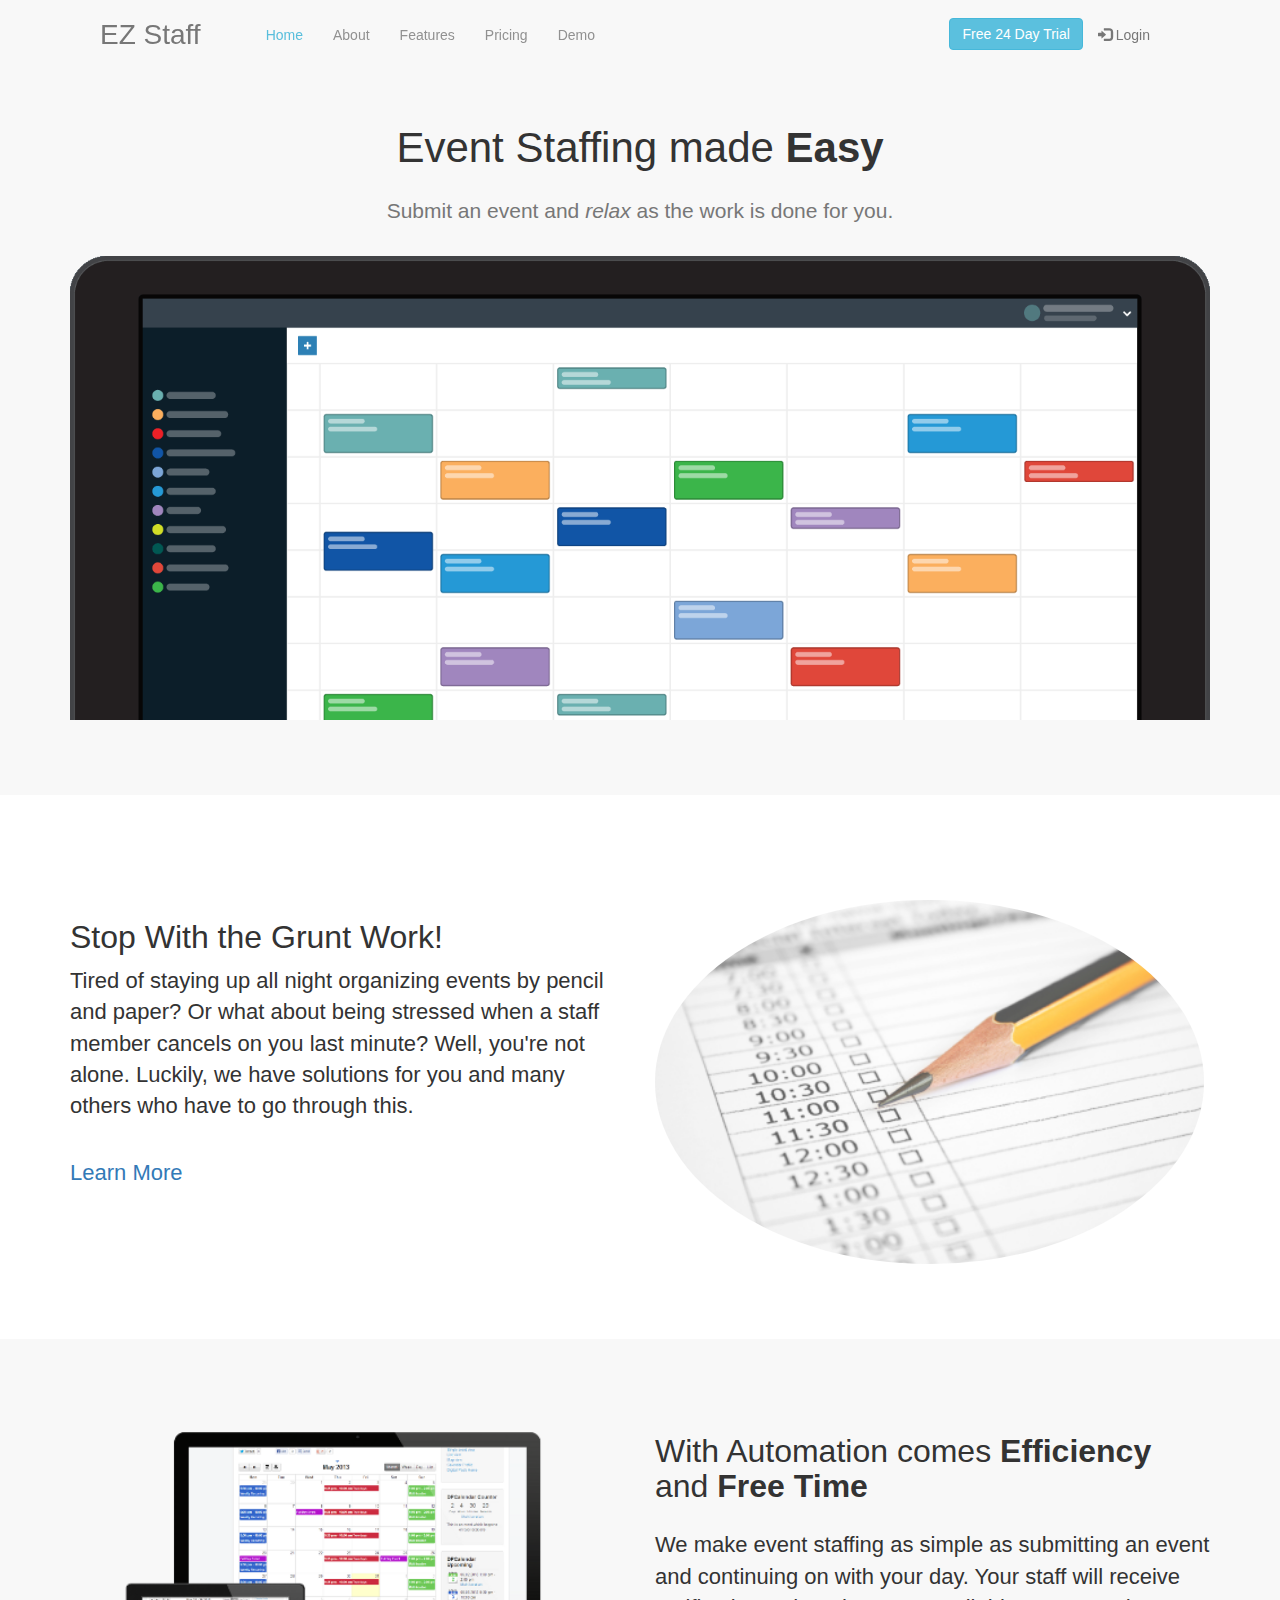
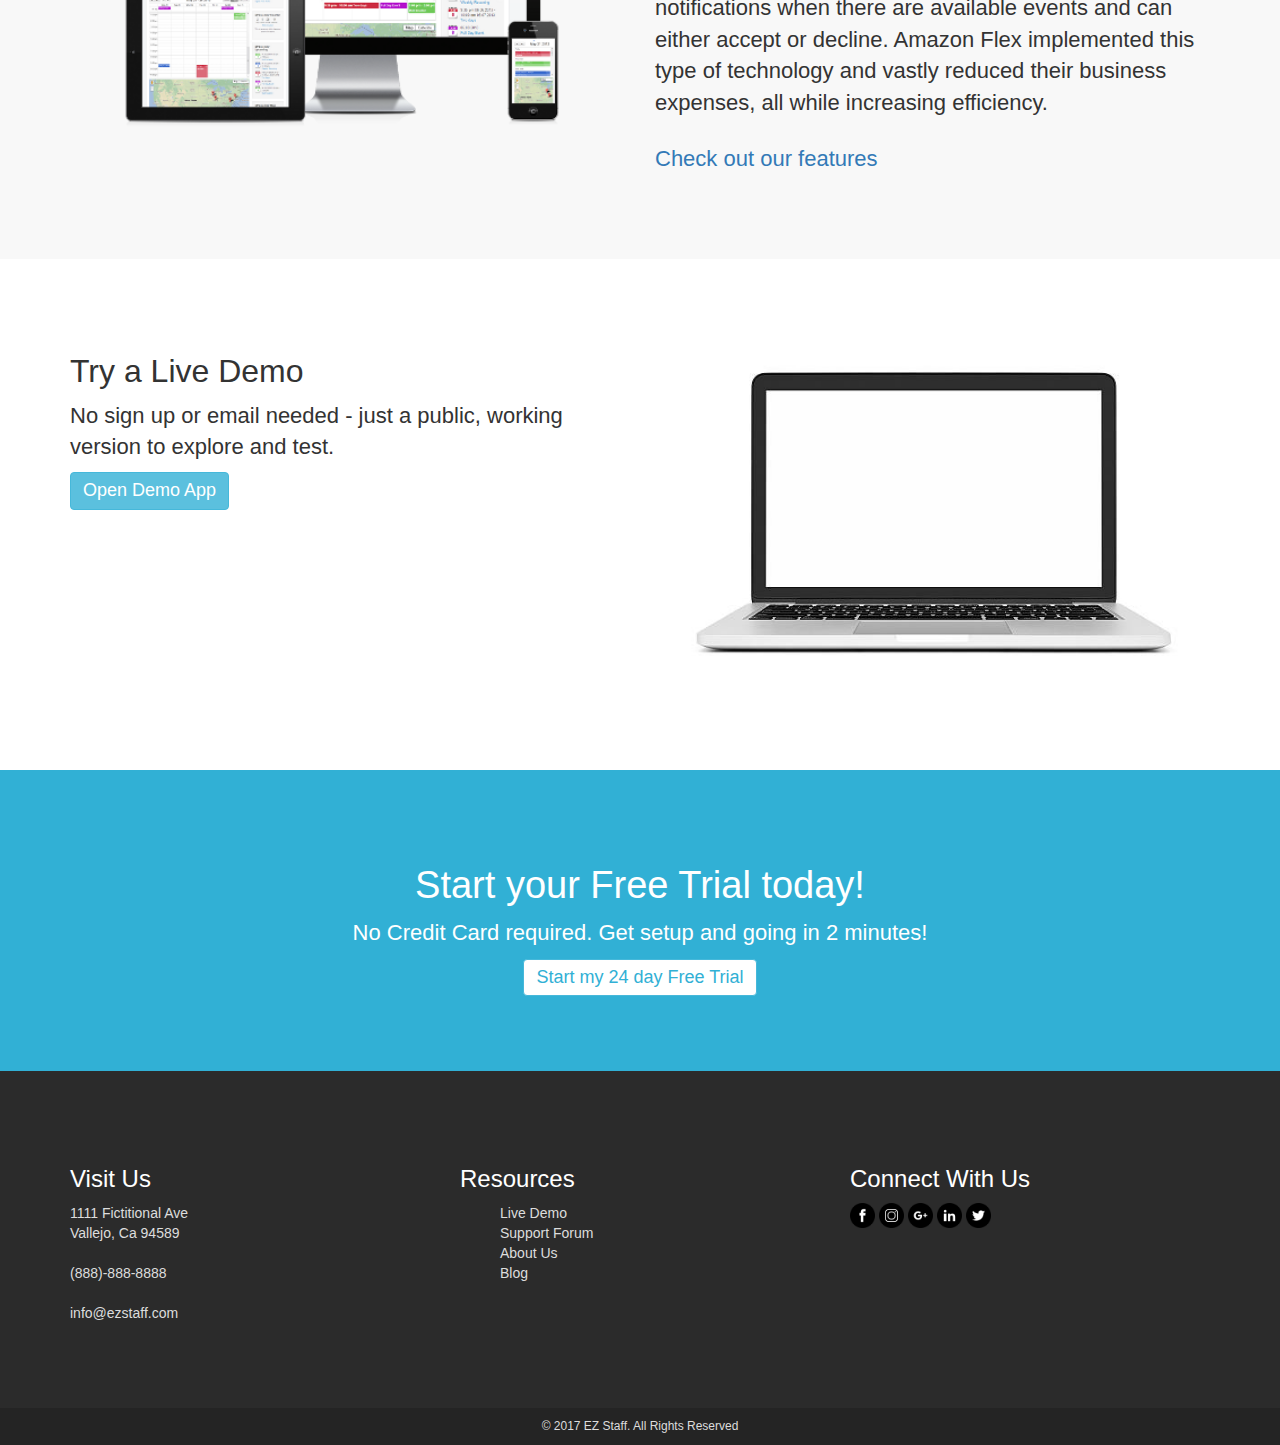
==== index.html @ 57cef36d "First Commit" ====
<!DOCTYPE html>
<html>
<head>
    <meta charset="utf-8">
    <title> EZ Staff </title>
    <meta name="viewport" content="width=device-width, initial-scale=1.0">
    <script src="js/respond.js"></script>
    <script src="https://ajax.googleapis.com/ajax/libs/jquery/1.11.3/jquery.min.js"></script>

<script src="https://maxcdn.bootstrapcdn.com/bootstrap/3.3.6/js/bootstrap.min.js" integrity="sha384-0mSbJDEHialfmuBBQP6A4Qrprq5OVfW37PRR3j5ELqxss1yVqOtnepnHVP9aJ7xS" crossorigin="anonymous"></script>
    <!-- Bootstrap -->
    <link href="css/bootstrap.min.css" rel="stylesheet">
    <link href="css/style.css" rel="stylesheet" type="text/css">
    <!-- Add icon library -->
<link rel="stylesheet" href="https://cdnjs.cloudflare.com/ajax/libs/font-awesome/4.7.0/css/font-awesome.min.css">
</head>

<body>

<header>
  <nav class="navbar navbar-default transparent navbar-fixed-top">
  <div class="container-fluid">
    <div class="navbar-header">
      <button type="button" class="navbar-toggle" data-toggle="collapse" data-target="#myNavbar">
        <span class="icon-bar"></span>
        <span class="icon-bar"></span>
        <span class="icon-bar"></span>
      </button>
      <a class="navbar-brand" id="brand" href="index.html" style="font-size: 28px">EZ Staff</a>
    </div>
    <div class="navbar-collapse collapse" id="myNavbar">
      <ul class="nav navbar-nav" id="listitems">
        <li id="active"><a href="index.html">Home</a></li>
        <li><a href="about.html">About</a></li>
        <li><a href="features.html">Features</a></li>
        <li><a href="pricing.html">Pricing</a></li>
        <li><a href="#">Demo</a></li>
      </ul>
      <ul class="nav navbar-nav navbar-right" id="otherlistitems">
        <li>  <button class="btn btn-info navbar-btn" id="button">Free 24 Day Trial</button></li>
        <li id="login"><a href="login.html"><span class="glyphicon glyphicon-log-in"></span> Login</a></li>
      </ul>
    </div>
  </div>
</nav>
<script>$(window).scroll(function() {
  if ($(document).scrollTop() > 25) {
    $('nav').removeClass('transparent');
  } else {
    $('nav').addClass('transparent');
  }
});</script>
</header>


<!--first section -->
<div class="jumbotron" id="first">
  <div class="container">
    <h1>Event Staffing made <strong>Easy</strong></h1>
<p>
Submit an event and <span style="font-style: italic">relax</span> as the work is done for you.
</p>
<img src="img/scheduling-tablet-2x.png.pagespeed.ce.K1zKVgZfoC (1).png" class="img-responsive"  />
</div>
</div>


<!-- second section-->
<div class="grunt-work" id="second">
  <div class="container">
<div class="row">

<div class="col-md-6 col-sm-12 col-xs-12">
<h2>Stop With the Grunt Work!</h2>
<p>
  Tired of staying up all night organizing events by pencil and paper? Or what about being stressed when a staff member cancels on you last minute? Well, you're not alone. Luckily, we have solutions for you and many others who have to go through this.
</p>
    <p style="color: #31B0D5"><a href="about.html">Learn More</a></p>

</div>

<div class="col-md-6 col-sm-12 col-xs-12">
<img src="img/Scheduling.jpg" class="img-responsive" style="opacity: .7; width: 99%; border-radius: 1000%" />
</div>

</div>
</div>
</div>


<!-- third section -->
<div class="mordern-work" id="third">
  <div class="container">
<div class="row">

  <div class="col-md-6 col-sm-12 col-xs-12">
<img id="modernpic" src="img/responsivecalendar.png" class="img-responsive" />
  </div>

  <div class="col-md-6 col-sm-12 col-xs-12">
  <h2>With Automation comes <strong>Efficiency</strong> and <strong>Free Time</strong></h2>
  <p>
   We make event staffing as simple as submitting an event and continuing on with your day. Your staff will receive notifications when there are available events and can either accept or decline. Amazon Flex implemented this type of technology and vastly reduced their business expenses, all while increasing efficiency.
  </p>
  <p style="color: #31B0D5"><a href="features.html">Check out our features</a></p>

  </div>


</div>
</div>
</div>



<!--fourth section -->
<div class="demo" id="fourth">
  <div class="container">
  <div class="row">

    <div class="col-md-6 col-sm-12  col-xs-12">
    <h2>Try a Live Demo</h2>
    <p>
No sign up or email needed - just a public, working version to explore and test.
</p>
  <a href="#" class="btn btn-info" id="button">Open Demo App</a>

    </div>

    <div class="col-md-6 col-sm-12 col-xs-12" id="laptopimg">
    <img src="img/laptop.jpg" class="img-responsive"  />
    </div>


  </div>
</div>
</div>


<div class="cta" id="fifth">
  <div class="container">
<h2>Start your Free Trial today!</h2>
<p>
  No Credit Card required. Get setup and going in 2 minutes!
</p>
  <a href="#" class="btn btn-info" id="button">Start my 24 day Free Trial</a>
</div>
</div>

<footer>
  <div class="container">
<div class="row">

<div class="col-md-4 col-sm-4 col-xs-12">
  <h3>Visit Us</h3>
  <p>
    1111 Fictitional Ave<br />
    Vallejo, Ca 94589<br /><br />
    (888)-888-8888<br /><br />
    info@ezstaff.com
  </p>
</div>

<div class="col-md-4 col-sm-4 col-xs-12">
<h3 >Resources</h3>
<ul id="resources">
    
    <li><a href="#">Live Demo</a></li>
    <li><a href="#">Support Forum</a></li>
    <li><a href="about.html">About Us</a></li>
    <li><a href="#">Blog</a></li>
    
</ul>
</div>

<div class="col-md-4 col-sm-4 col-xs-12">
<h3 id="socialmedia">Connect With Us</h3>
<a href="#"><img id="facebook" src="img/facebook.png"></a>
<a href="#"><img id="instagram" src="img/instagram.png" ></a>
<a href="#"><img id="googleplus" src="img/googleplus.png" ></a>
<a href="#"><img id="linkedin" src="img/linkedin.png" ></a>
<a href="#"><img id="twitter" src="img/twitter.png" ></a>
</div>


</div>
</div>
</footer>

<div class="footerparttwo">
  <div class="container">
    <p>
      &copy 2017 EZ Staff. All Rights Reserved
    </p>
  </div>
</div>




</body>


</html>
---- css/style.css ----
* {
    -webkit-transition: all .3s ease-in-out;
  -moz-transition: all .3s ease-in-out;
  -o-transition: all .3s ease-in-out;
  transition: all .3s ease-in-out;
}

body {
    width: 100%;
}

title {
    color: black;
}


@media (min-width:0px) and (max-width:960px) {

    #first, #second, #third, #fourth, #fifth, footer {
    text-align: center;
    
}   
    
}

@media (min-width:0px) and (max-width:760px) {
.navbar-collapse {
        background-color: white;
    }
    
    #brand {
        padding-left: 25px;
    }
    
    
}



#first {
  background-color: #F8F8F8;
  padding: 75px 0px;
    padding-bottom: 75px;
  text-align: center;
}

#first h1 {
    margin-top: 50px;
  font-size: 42px;
    padding-bottom: 15px;
}

#first p {
    color: #777777;
    padding-bottom: 15px;
}


#third {
  background-color: #f8f8f8;
  padding: 75px 0px;
}

#third h2 {
  font-size: 32px;
}

#third p {
    margin-top: 25px;
  font-size: 22px;
}

#second {
  padding: 75px 0px;
}

#second h2 {
  font-size: 32px;
}

#second p {
 font-size: 22px;
    padding-bottom: 25px;
}


#fourth {
  padding: 75px 0px;
}

#fourth h2 {
  font-size: 32px;
}

#fourth p {
 font-size: 22px;
}

#fourth #button {
  font-size: 18px;
}

#modernpic {
  width: 100%;
  height: auto;
  padding-bottom: 25px;
}


#fifth {
  background-color: #31B0D5;
  text-align: center;
  padding: 75px 0px;
  color: white;

}

#fifth h2 {
  font-size: 38px;
}

#fifth p {
font-size: 22px;}

#fifth #button {
    
  background-color: white;
  color: #31B0D5;
  font-size: 18px;
}



#button:hover {
    border-style: solid;
    border-color: black;

    background-color: transparent;
    color: black;
}

#fifth #button:hover {
     background-color: white;
  color: #31B0D5;
  font-size: 18px;
    
    
    border-style: solid;
    border-color: white;

    background-color: transparent;
    color: white;
}



footer {
  background-color: #2B2B2B;
  padding: 75px 0px;
}

footer h3 {
  color: white;
    margin-left: ;
}

footer p {
  color: #DDDDDD;
}

.fa {
    padding: 20px;
    font-size: 30px;
    width: 50px;
    text-align: center;
    text-decoration: none;
    color: white;
}

.footerparttwo {
  background-color: #242424;
  padding-top: 10px;
  text-align: center;
}

.footerparttwo p {
  color: #DDDDDD;
    font-size: 12px;
}


.navbar-default {
  background-color: white;
}


#laptopimg {
    margin-top: 10px;
}

#active a {
    color: #31B0D5;
    opacity: 1;
}

#listitems {
    opacity: .8;

}

#otherlistitems {
    margin-right: 100px;
}

#listitems a:hover {
    opacity: 1;
    color: #31B0D5;
}

#login a:hover {
     color: #31B0D5;
}

#brand:hover {
    color: #31B0D5;
}

#resources {
    list-style-type: none;
    padding-right: 25px
}

#resources a {
    text-decoration: none;
    color: #DDDDDD;
    
}

#resources a:hover {
    color: #31B0D5;
}

nav {
    background-color: white;
    padding-top: 10px;
    padding-bottom: 10px;
}

.navbar-default {
    border: none;
}


nav.navbar.transparent {
    background-color: transparent;
}

#facebook {
    width: 25px; 
    height: 25px;
}

#facebook:hover {
     -webkit-transform: scale(1.5) rotateZ(360deg);
  -moz-transform: scale(1.5) rotateZ(360deg);
  -o-transform: scale(1.5) rotateZ(-30deg);
  transform: scale(1.5) rotateZ(360deg);
}

#instagram {
    width: 25px; 
    height: 25px
}

#instagram:hover {
     -webkit-transform: scale(1.5) rotateZ(360deg);
  -moz-transform: scale(1.5) rotateZ(360deg);
  -o-transform: scale(1.5) rotateZ(-30deg);
  transform: scale(1.5) rotateZ(360deg);
}

#googleplus {
    width: 25px; 
    height: 25px
}

#googleplus:hover {
     -webkit-transform: scale(1.5) rotateZ(360deg);
  -moz-transform: scale(1.5) rotateZ(360deg);
  -o-transform: scale(1.5) rotateZ(-30deg);
  transform: scale(1.5) rotateZ(360deg);
}

#linkedin {
    width: 25px; 
    height: 25px
}

#linkedin:hover {
     -webkit-transform: scale(1.5) rotateZ(360deg);
  -moz-transform: scale(1.5) rotateZ(360deg);
  -o-transform: scale(1.5) rotateZ(-30deg);
  transform: scale(1.5) rotateZ(360deg);
}

#twitter {
    width: 25px; 
    height: 25px;
}

#twitter:hover {
     -webkit-transform: scale(1.5) rotateZ(360deg);
  -moz-transform: scale(1.5) rotateZ(360deg);
  -o-transform: scale(1.5) rotateZ(-30deg);
  transform: scale(1.5) rotateZ(360deg);
}


#priceheader {
    margin-top: 50px;
}


* {
    box-sizing: border-box;
}

.columns {
    float: left;
    width: 33.3%;
    padding: 8px;
    background-color: white;
}

.price {
    list-style-type: none;
    border: 1px solid #eee;
    margin: 0;
    padding: 0;
    -webkit-transition: 0.3s;
    transition: 0.3s;
}

.price:hover {
    box-shadow: 0 8px 12px 0 rgba(0,0,0,0.2)
}

.price .header {
    background-color: #111;
    color: white;
    font-size: 25px;
}

.price li {
    border-bottom: 1px solid #eee;
    padding: 20px;
    text-align: center;
}

.price .grey {
    background-color: #eee;
    font-size: 20px;
}

.button {
    background-color: #31B0D5;
    border: none;
    color: white;
    padding: 10px 25px;
    text-align: center;
    text-decoration: none;
    font-size: 18px;
}

.button2 {
    background-color: #31B0D5;
    border: 1px solid #31B0D5;
    color: white;
    text-decoration: none;
}

.button2:hover {
    background-color: transparent;
    color: black;
    border: 1px solid black;
}

.button3 {
    background-color: red;
    border: 1px solid red;
    color: white;
    text-decoration: none;
    
}

.button3:hover {
    background-color: transparent;
    color: black;
    border: 1px solid black;
}

#button2 {
    color: white;
    text-decoration: none;
}

#button2:hover {
    color: black;
}

@media only screen and (max-width: 600px) {
    .columns {
        width: 100%;
    }
}

#pricingsection {
    padding-bottom: 75px;
}

#firstprice {
    text-decoration: none;
}

#firstprice:hover {
     border-style: solid;
    border-color: black;

    background-color: transparent;
    color: black;
}

#secondprice {
    text-decoration: none;
}

#secondprice:hover {
     border-style: solid;
    border-color: black;

    background-color: transparent;
    color: black;
}

#thirdprice {
    text-decoration: none;
}

#thirdprice:hover {
     border-style: solid;
    border-color: black;

    background-color: transparent;
    color: black;
}


#aboutsection {
  background-color: #F8F8F8;
  padding: 75px 0px;
    padding-bottom: 75px;
}

#aboutsection .container {
      background-color: #F8F8F8;
}

#aboutsection h1 {
  font-size: 42px;
    padding-bottom: 15px;
}

#aboutsection h2 {
    text-align: center;
    font-size: 36px;
    margin-top: 75px;
    padding-bottom: 25px
}


#aboutsection p {
    color: #777777;
  font-size: 24px;
    text-align: center;
}

#pricingsection {
    padding-bottom: 150px;
}

#pricingsection h2 {
    font-size: 36px;
    margin-top: 125px;
    padding-bottom: 25px;
}

#pricingsection p {
    padding-bottom: 25px;
  font-size: 24px;
}

#featuresection {
  background-color: #F8F8F8;
  padding: 75px 0px;
    padding-bottom: 75px;
    text-align: center;
}

#featuresection h1 {
  font-size: 42px;
    text-align: center;
    font-size: 36px;
    margin-top: 50px;
}

#featuresection .glyphicon {
    font-size: 50px;
    padding-bottom: 25px;
}

#featuresection p {
    font-size: 22px;
    margin-top: 25px;
}

#featuresectionp {
    color: #777777;
  font-size: 24px;
    text-align: center;
    padding-bottom: 50px;
}

.glyphicon:hover {
    color: #31B0D5;
}

.navbar-brand {
    padding-right: 50px;
    padding-left: 100px;
    color: black;
}

#signup {
    margin-top: 100px;
    padding-bottom: 100px;
}

#signup form {
    margin-top: 50px;
}

#loginpage {
    margin-top: 100px;
    padding-bottom: 100px;
}

#loginpage form {
    margin-top: 50px;
}


.error {
    color: red;
    font-size: 14px;
}

#button {
    text-decoration: none;
    color: white;
    padding-top: 5px;
    padding-bottom: 5px;
}
#button:hover {
    color: black;
}






#footer {
    margin-top: 82px;
}

#content {
    text-align: center;
    list-style-type: none;
}

#content2 {
    text-align: center;
    list-style-type: none;
}

#createeventbutton {
    margin-top: 15px;
}

#contentheader {
    text-align: center;
    font-size: 32px
}



.buttonlistitem {
     display: flex;
  align-items: center;
  justify-content: center;
}
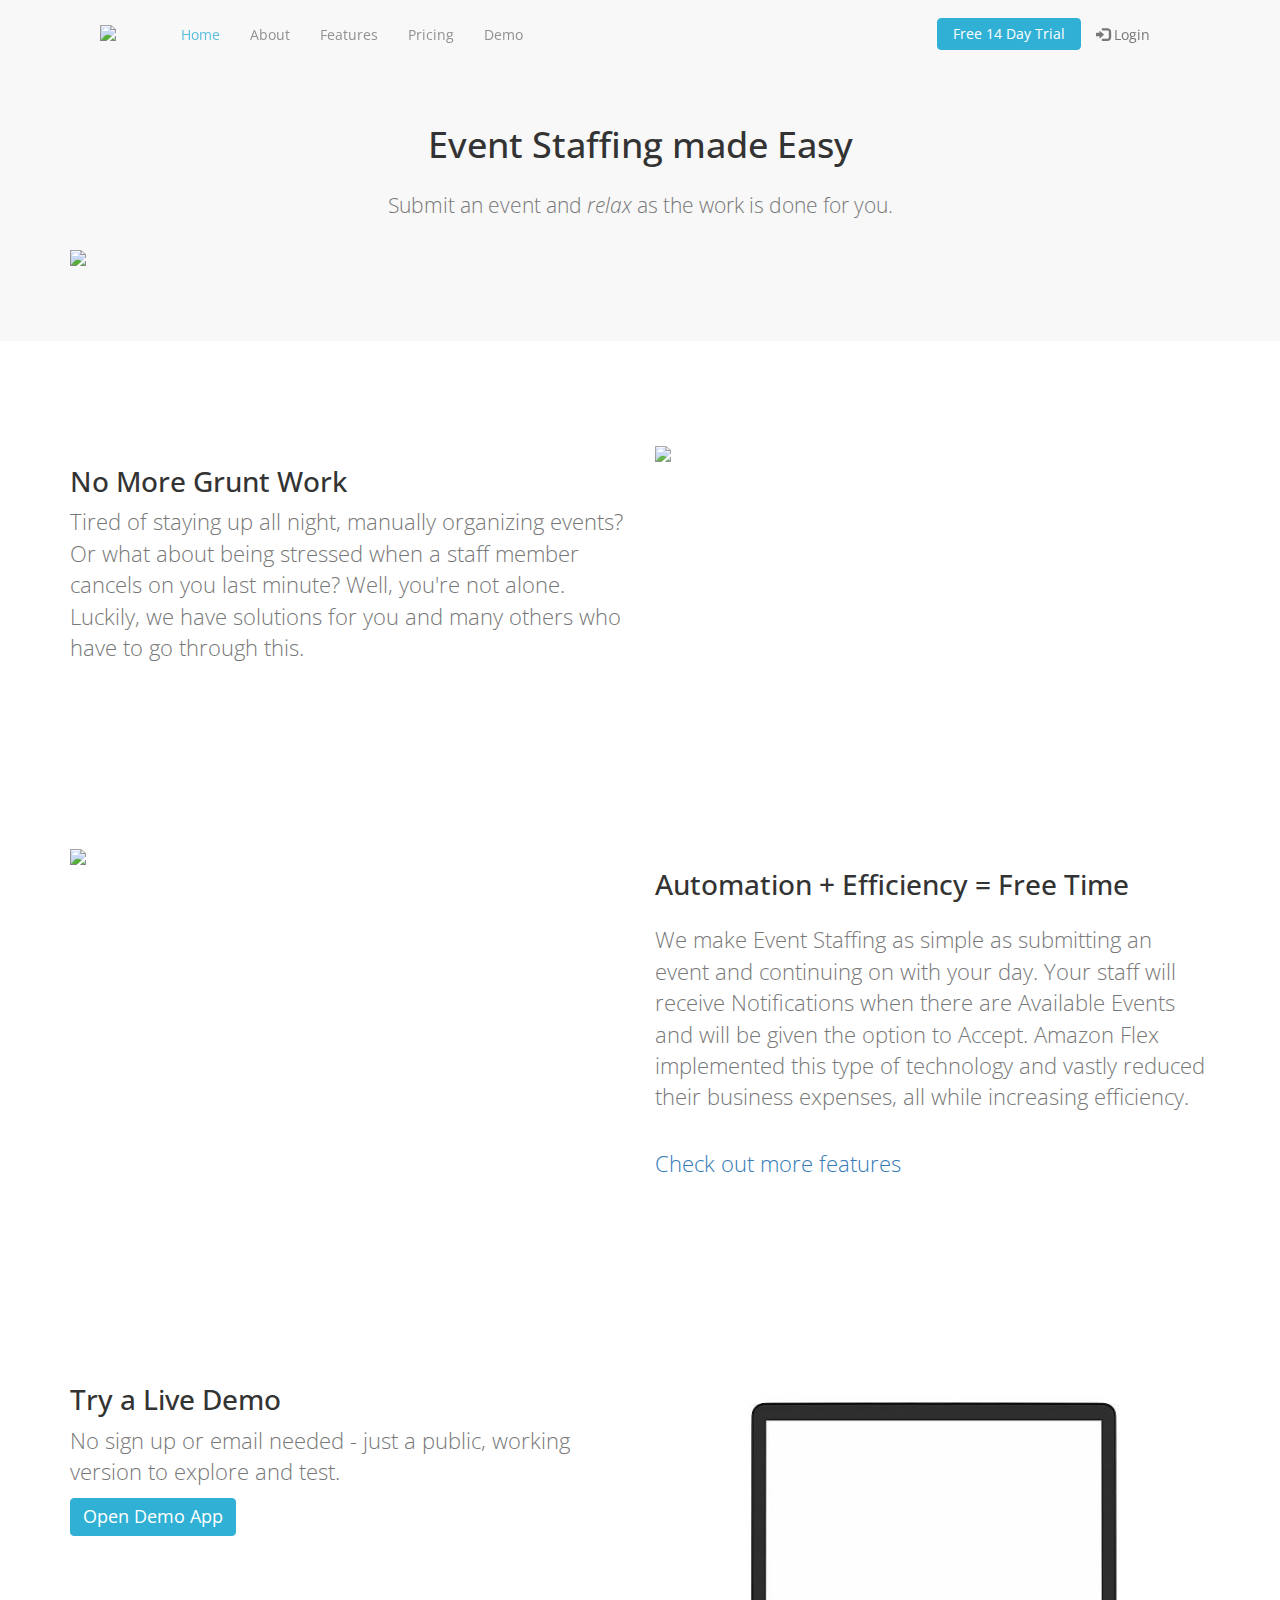
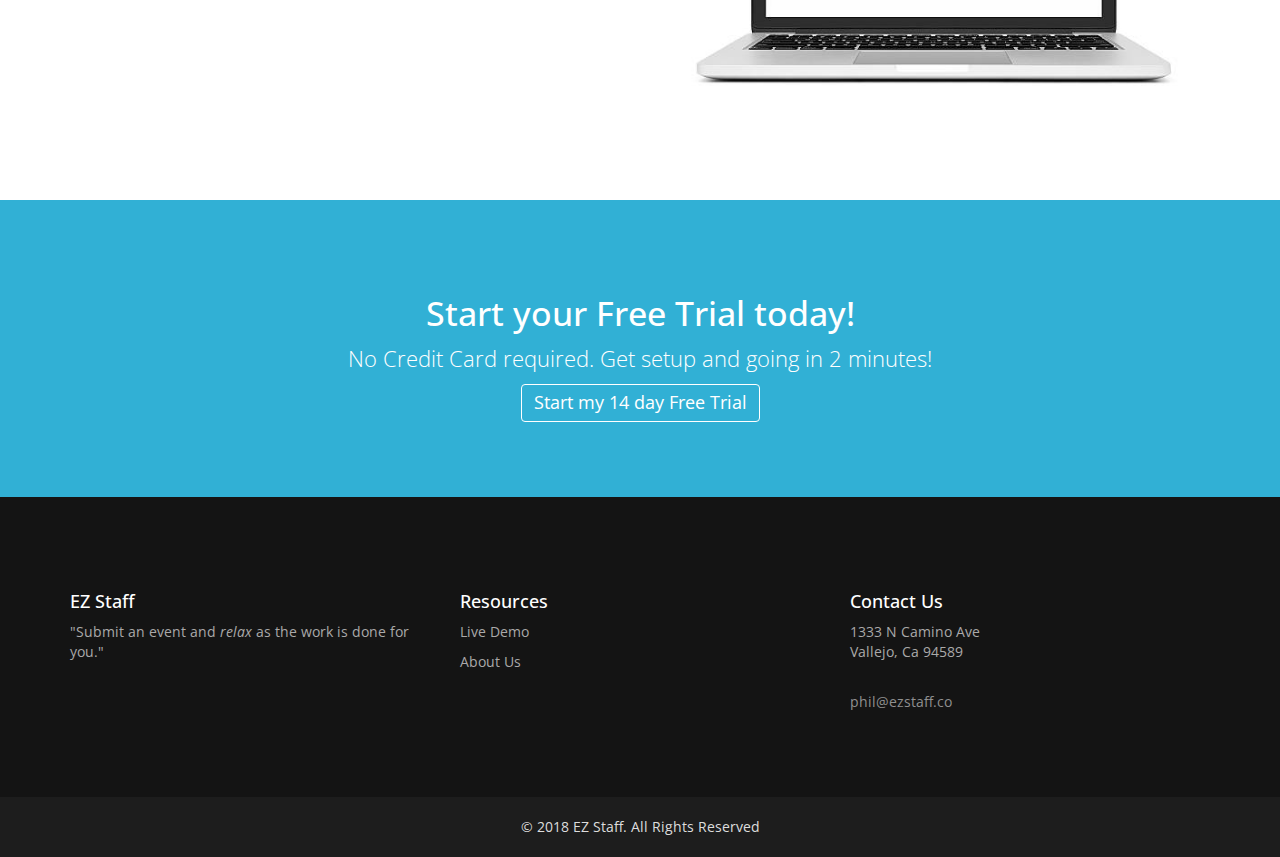
==== commit 57a9c895: "Completed" ====
--- a/index.html
+++ b/index.html
@@ -1,8 +1,23 @@
 <!DOCTYPE html>
 <html>
 <head>
+   <!-- Global site tag (gtag.js) - Google Analytics -->
+<script async src="https://www.googletagmanager.com/gtag/js?id=UA-112235409-1"></script>
+<script>
+  window.dataLayer = window.dataLayer || [];
+  function gtag(){dataLayer.push(arguments);}
+  gtag('js', new Date());
+
+  gtag('config', 'UA-112235409-1');
+</script>
     <meta charset="utf-8">
-    <title> EZ Staff </title>
+  <link rel="apple-touch-icon" sizes="76x76" href="/apple-touch-icon.png">
+<link rel="icon" type="image/png" sizes="32x32" href="/favicon-32x32.png">
+<link rel="icon" type="image/png" sizes="16x16" href="/favicon-16x16.png">
+<link rel="manifest" href="/manifest.json">
+<link rel="mask-icon" href="/safari-pinned-tab.svg" color="#5bbad5">
+<meta name="theme-color" content="#ffffff">
+   <title>Event Staffing Software</title>
     <meta name="viewport" content="width=device-width, initial-scale=1.0">
     <script src="js/respond.js"></script>
     <script src="https://ajax.googleapis.com/ajax/libs/jquery/1.11.3/jquery.min.js"></script>
@@ -13,6 +28,10 @@
     <link href="css/style.css" rel="stylesheet" type="text/css">
     <!-- Add icon library -->
 <link rel="stylesheet" href="https://cdnjs.cloudflare.com/ajax/libs/font-awesome/4.7.0/css/font-awesome.min.css">
+
+<link href='https://fonts.googleapis.com/css?family=Open+Sans:300,400,600,700%7CRoboto:300,400,500,700' rel='stylesheet' type='text/css'>
+
+
 </head>
 
 <body>
@@ -26,7 +45,7 @@
         <span class="icon-bar"></span>
         <span class="icon-bar"></span>
       </button>
-      <a class="navbar-brand" id="brand" href="index.html" style="font-size: 28px">EZ Staff</a>
+      <a class="navbar-brand" id="brand" href="index.html"><img src="img/imageedit_6_9701024636.png" class= "img-responsive" style="height: 100%"></a>
     </div>
     <div class="navbar-collapse collapse" id="myNavbar">
       <ul class="nav navbar-nav" id="listitems">
@@ -34,10 +53,10 @@
         <li><a href="about.html">About</a></li>
         <li><a href="features.html">Features</a></li>
         <li><a href="pricing.html">Pricing</a></li>
-        <li><a href="#">Demo</a></li>
+        <li><a href="demo.html">Demo</a></li>
       </ul>
       <ul class="nav navbar-nav navbar-right" id="otherlistitems">
-        <li>  <button class="btn btn-info navbar-btn" id="button">Free 24 Day Trial</button></li>
+          <li>  <a href="signup.html" class="btn btn-info navbar-btn button2" id="button">Free 14 Day Trial</a></li>
         <li id="login"><a href="login.html"><span class="glyphicon glyphicon-log-in"></span> Login</a></li>
       </ul>
     </div>
@@ -56,11 +75,11 @@
 <!--first section -->
 <div class="jumbotron" id="first">
   <div class="container">
-    <h1>Event Staffing made <strong>Easy</strong></h1>
+    <h1>Event Staffing made Easy</h1>
 <p>
 Submit an event and <span style="font-style: italic">relax</span> as the work is done for you.
 </p>
-<img src="img/scheduling-tablet-2x.png.pagespeed.ce.K1zKVgZfoC (1).png" class="img-responsive"  />
+<img src="img/fourthiteration.png" class="img-responsive"  />
 </div>
 </div>
 
@@ -71,16 +90,15 @@
 <div class="row">
 
 <div class="col-md-6 col-sm-12 col-xs-12">
-<h2>Stop With the Grunt Work!</h2>
+<h2>No More Grunt Work</h2>
 <p>
-  Tired of staying up all night organizing events by pencil and paper? Or what about being stressed when a staff member cancels on you last minute? Well, you're not alone. Luckily, we have solutions for you and many others who have to go through this.
-</p>
-    <p style="color: #31B0D5"><a href="about.html">Learn More</a></p>
+  Tired of staying up all night, manually organizing events? Or what about being stressed when a staff member cancels on you last minute? Well, you're not alone. Luckily, we have solutions for you and many others who have to go through this.
+</p>
 
 </div>
 
 <div class="col-md-6 col-sm-12 col-xs-12">
-<img src="img/Scheduling.jpg" class="img-responsive" style="opacity: .7; width: 99%; border-radius: 1000%" />
+<img src="img/desk.jpg" class="img-responsive" style="opacity: .9" />
 </div>
 
 </div>
@@ -90,21 +108,22 @@
 
 <!-- third section -->
 <div class="mordern-work" id="third">
-  <div class="container">
+  <div class="container" id="flex-container">
 <div class="row">
 
-  <div class="col-md-6 col-sm-12 col-xs-12">
-<img id="modernpic" src="img/responsivecalendar.png" class="img-responsive" />
-  </div>
-
-  <div class="col-md-6 col-sm-12 col-xs-12">
-  <h2>With Automation comes <strong>Efficiency</strong> and <strong>Free Time</strong></h2>
+  <div id="moderntext" class="col-md-6 col-sm-12 col-xs-12 col-md-push-6" style="padding-bottom: 25px">
+ <h2>Automation + Efficiency = Free Time</h2>
   <p>
-   We make event staffing as simple as submitting an event and continuing on with your day. Your staff will receive notifications when there are available events and can either accept or decline. Amazon Flex implemented this type of technology and vastly reduced their business expenses, all while increasing efficiency.
+   We make Event Staffing as simple as submitting an event and continuing on with your day. Your staff will receive Notifications when there are Available Events and will be given the option to Accept. Amazon Flex implemented this type of technology and vastly reduced their business expenses, all while increasing efficiency.
   </p>
-  <p style="color: #31B0D5"><a href="features.html">Check out our features</a></p>
-
-  </div>
+   <p style="color: #31B0D5;" id="annoyingp" class="featureslink pull-left"><a href="features.html">Check out more features</a></p>
+  
+  </div>
+
+  <div id="modernimage" class="col-md-6 col-sm-12 col-xs-12 col-md-pull-6">
+  <img id="modernpic" src="img/email-image-white.png" class="img-responsive" />
+  </div>
+ 
 
 
 </div>
@@ -123,7 +142,7 @@
     <p>
 No sign up or email needed - just a public, working version to explore and test.
 </p>
-  <a href="#" class="btn btn-info" id="button">Open Demo App</a>
+  <a href="demo.html" class="btn btn-info button2" id="button">Open Demo App</a>
 
     </div>
 
@@ -143,7 +162,7 @@
 <p>
   No Credit Card required. Get setup and going in 2 minutes!
 </p>
-  <a href="#" class="btn btn-info" id="button">Start my 24 day Free Trial</a>
+  <a href="signup.html" class="btn btn-info" id="button">Start my 14 day Free Trial</a>
 </div>
 </div>
 
@@ -152,36 +171,38 @@
 <div class="row">
 
 <div class="col-md-4 col-sm-4 col-xs-12">
-  <h3>Visit Us</h3>
+    <h3>EZ Staff</h3>
+    <p>"Submit an event and <span style="font-style: italic">relax</span> as the work is done for you."</p>
+</div>
+
+<div class="col-md-4 col-sm-4 col-xs-12" id="resourcefooter">
+<h3>Resources</h3>
+    
+    <p><a href="demo.html">Live Demo</a></p>
+    <p><a href="about.html">About Us</a></p>
+    
+</div>
+
+<div class="col-md-4 col-sm-4 col-xs-12">
+  <h3>Contact Us</h3>
   <p>
-    1111 Fictitional Ave<br />
-    Vallejo, Ca 94589<br /><br />
-    (888)-888-8888<br /><br />
-    info@ezstaff.com
+    1333 N Camino Ave<br />
+      Vallejo, Ca 94589</p>
+      <br>
+    <p id="philezstaff"><a href="mailto:phil@ezstaff.co" >phil@ezstaff.co</a>
   </p>
-</div>
-
-<div class="col-md-4 col-sm-4 col-xs-12">
-<h3 >Resources</h3>
-<ul id="resources">
-    
-    <li><a href="#">Live Demo</a></li>
-    <li><a href="#">Support Forum</a></li>
-    <li><a href="about.html">About Us</a></li>
-    <li><a href="#">Blog</a></li>
-    
-</ul>
-</div>
-
-<div class="col-md-4 col-sm-4 col-xs-12">
-<h3 id="socialmedia">Connect With Us</h3>
-<a href="#"><img id="facebook" src="img/facebook.png"></a>
+  <a href="#"><img id="facebook" src="img/facebook.png"></a>
 <a href="#"><img id="instagram" src="img/instagram.png" ></a>
-<a href="#"><img id="googleplus" src="img/googleplus.png" ></a>
-<a href="#"><img id="linkedin" src="img/linkedin.png" ></a>
 <a href="#"><img id="twitter" src="img/twitter.png" ></a>
 </div>
 
+<!--<div class="col-md-4 col-sm-4 col-xs-12">
+    <iframe width="300" height="225" frameborder="0" style="border:0" src="https://www.google.com/maps/embed/v1/place?q=place_id:ChIJbTzvlMoMhYARGOzMvklCVkI&key=AIzaSyDAoGUH88zjiD2XjlpsCDr-HvVNcsEZ5ZQ" allowfullscreen></iframe>
+</div>-->
+
+
+
+
 
 </div>
 </div>
@@ -190,7 +211,7 @@
 <div class="footerparttwo">
   <div class="container">
     <p>
-      &copy 2017 EZ Staff. All Rights Reserved
+      &copy 2018 EZ Staff. All Rights Reserved
     </p>
   </div>
 </div>
--- a/css/style.css
+++ b/css/style.css
@@ -7,6 +7,11 @@
 
 body {
     width: 100%;
+    font-family: "Open Sans";
+}
+
+#brand {
+    font-size: 24px;
 }
 
 title {
@@ -16,14 +21,37 @@
 
 @media (min-width:0px) and (max-width:960px) {
 
-    #first, #second, #third, #fourth, #fifth, footer {
+ footer, #fourth, #fifth {
     text-align: center;
     
 }   
     
-}
-
-@media (min-width:0px) and (max-width:760px) {
+   
+    
+    
+    #featuresectionp {
+        display: none;
+    }
+  
+    
+    
+    #annoyingp {
+        display: none;
+    }
+ 
+    
+}
+
+.featureslink {
+    text-align:center;
+
+}
+
+.pricinglink {
+    text-align:center;
+}
+
+@media (min-width:0px) and (max-width:990px) {
 .navbar-collapse {
         background-color: white;
     }
@@ -31,6 +59,8 @@
     #brand {
         padding-left: 25px;
     }
+    
+    
     
     
 }
@@ -46,28 +76,34 @@
 
 #first h1 {
     margin-top: 50px;
-  font-size: 42px;
+  font-size: 36px;
     padding-bottom: 15px;
 }
 
 #first p {
     color: #777777;
     padding-bottom: 15px;
+    font-family: "Open Sans";
+    font-weight: 100;
+
 }
 
 
 #third {
-  background-color: #f8f8f8;
   padding: 75px 0px;
 }
 
 #third h2 {
-  font-size: 32px;
+  font-size: 28px;
 }
 
 #third p {
     margin-top: 25px;
   font-size: 22px;
+    font-size: 22px;
+    color: #777777;
+    font-family: "Open Sans";
+    font-weight: 100;
 }
 
 #second {
@@ -75,25 +111,34 @@
 }
 
 #second h2 {
-  font-size: 32px;
+  font-size: 28px;
 }
 
 #second p {
  font-size: 22px;
     padding-bottom: 25px;
+    color: #777777;
+    font-family: "Open Sans";
+        font-weight: 100;
+
 }
 
 
 #fourth {
   padding: 75px 0px;
+    
 }
 
 #fourth h2 {
-  font-size: 32px;
+  font-size: 28px;
 }
 
 #fourth p {
  font-size: 22px;
+    color: #777777;
+    font-family: "Open Sans";
+        font-weight: 100;
+
 }
 
 #fourth #button {
@@ -116,17 +161,29 @@
 }
 
 #fifth h2 {
-  font-size: 38px;
+  font-size: 34px;
 }
 
 #fifth p {
-font-size: 22px;}
+font-size: 22px;
+    font-weight: 100;
+        font-family: "Open Sans";
+
+
+}
 
 #fifth #button {
     
-  background-color: white;
+     background-color: white;
   color: #31B0D5;
   font-size: 18px;
+    
+    
+    border-style: solid;
+    border-color: white;
+
+    background-color: transparent;
+    color: white;
 }
 
 
@@ -140,33 +197,25 @@
 }
 
 #fifth #button:hover {
-     background-color: white;
+    background-color: white;
   color: #31B0D5;
   font-size: 18px;
-    
-    
-    border-style: solid;
-    border-color: white;
-
-    background-color: transparent;
-    color: white;
 }
 
 
 
 footer {
-  background-color: #2B2B2B;
+
+      background-color: #141414;
   padding: 75px 0px;
 }
 
 footer h3 {
   color: white;
-    margin-left: ;
 }
 
 footer p {
-  color: #DDDDDD;
-}
+color: #aaa9a9;}
 
 .fa {
     padding: 20px;
@@ -178,14 +227,15 @@
 }
 
 .footerparttwo {
-  background-color: #242424;
-  padding-top: 10px;
+  background-color: #1d1d1d;
+  padding-top: 20px;
+    padding-bottom: 10px;
   text-align: center;
 }
 
 .footerparttwo p {
   color: #DDDDDD;
-    font-size: 12px;
+    font-size: 14px;
 }
 
 
@@ -227,7 +277,7 @@
 
 #resources {
     list-style-type: none;
-    padding-right: 25px
+    padding-right: 30px
 }
 
 #resources a {
@@ -255,16 +305,20 @@
     background-color: transparent;
 }
 
+footer h3 {
+    font-size: 18px;
+}
+
 #facebook {
     width: 25px; 
     height: 25px;
 }
 
 #facebook:hover {
-     -webkit-transform: scale(1.5) rotateZ(360deg);
-  -moz-transform: scale(1.5) rotateZ(360deg);
-  -o-transform: scale(1.5) rotateZ(-30deg);
-  transform: scale(1.5) rotateZ(360deg);
+     -webkit-transform: scale(1.5);
+  -moz-transform: scale(1.5);
+  -o-transform: scale(1.5);
+  transform: scale(1.5);
 }
 
 #instagram {
@@ -273,35 +327,12 @@
 }
 
 #instagram:hover {
-     -webkit-transform: scale(1.5) rotateZ(360deg);
-  -moz-transform: scale(1.5) rotateZ(360deg);
-  -o-transform: scale(1.5) rotateZ(-30deg);
-  transform: scale(1.5) rotateZ(360deg);
-}
-
-#googleplus {
-    width: 25px; 
-    height: 25px
-}
-
-#googleplus:hover {
-     -webkit-transform: scale(1.5) rotateZ(360deg);
-  -moz-transform: scale(1.5) rotateZ(360deg);
-  -o-transform: scale(1.5) rotateZ(-30deg);
-  transform: scale(1.5) rotateZ(360deg);
-}
-
-#linkedin {
-    width: 25px; 
-    height: 25px
-}
-
-#linkedin:hover {
-     -webkit-transform: scale(1.5) rotateZ(360deg);
-  -moz-transform: scale(1.5) rotateZ(360deg);
-  -o-transform: scale(1.5) rotateZ(-30deg);
-  transform: scale(1.5) rotateZ(360deg);
-}
+      -webkit-transform: scale(1.5);
+  -moz-transform: scale(1.5);
+  -o-transform: scale(1.5);
+  transform: scale(1.5);
+}
+
 
 #twitter {
     width: 25px; 
@@ -309,10 +340,10 @@
 }
 
 #twitter:hover {
-     -webkit-transform: scale(1.5) rotateZ(360deg);
-  -moz-transform: scale(1.5) rotateZ(360deg);
-  -o-transform: scale(1.5) rotateZ(-30deg);
-  transform: scale(1.5) rotateZ(360deg);
+       -webkit-transform: scale(1.5);
+  -moz-transform: scale(1.5);
+  -o-transform: scale(1.5);
+  transform: scale(1.5);
 }
 
 
@@ -351,16 +382,36 @@
     font-size: 25px;
 }
 
+.price .headerblue {
+    background-color: #31B0D5;
+    color: white;
+    font-size: 25px;
+}
+
 .price li {
     border-bottom: 1px solid #eee;
     padding: 20px;
     text-align: center;
 }
-
+/* background-color: #eee;*/
 .price .grey {
+    background-color: rgba(49, 176, 213, 0.86);
+    color: white;
+    font-weight: bold;
+    font-size: 16px
+}
+
+.blue {
     background-color: #eee;
-    font-size: 20px;
-}
+}
+
+.price .greyy {
+     background-color: #eee;
+    color: black;
+    font-size: 16px;
+}
+
+
 
 .button {
     background-color: #31B0D5;
@@ -398,6 +449,22 @@
     color: black;
     border: 1px solid black;
 }
+
+
+.button4 {
+    background-color: #ff8000;
+    border: 1px solid #ff8000;
+    color: white;
+    text-decoration: none;
+}
+
+.button4:hover {
+    background-color: transparent;
+    color: black;
+    border: 1px solid black;
+}
+
+
 
 #button2 {
     color: white;
@@ -472,7 +539,7 @@
 
 #aboutsection h2 {
     text-align: center;
-    font-size: 36px;
+    font-size: 30px;
     margin-top: 75px;
     padding-bottom: 25px
 }
@@ -480,8 +547,8 @@
 
 #aboutsection p {
     color: #777777;
-  font-size: 24px;
-    text-align: center;
+  font-size: 22px;
+    font-weight: 100
 }
 
 #pricingsection {
@@ -489,27 +556,51 @@
 }
 
 #pricingsection h2 {
-    font-size: 36px;
+    font-size: 30px;
     margin-top: 125px;
-    padding-bottom: 25px;
+   
 }
 
 #pricingsection p {
     padding-bottom: 25px;
-  font-size: 24px;
+  font-size: 22px;
+    color: #777777;
+    font-weight: 100;
+}
+
+.pricingfaqssection {
+    padding-bottom: 25px;
+}
+
+#pricingfaqs{
+    padding-top: 35px;
+}
+
+
+#pricingfaqs h3{
+    font-size: 20px;
+}
+
+#pricingfaqs p {
+    font-size: 16px;
+    color: #777777;
 }
 
 #featuresection {
   background-color: #F8F8F8;
   padding: 75px 0px;
     padding-bottom: 75px;
+    font-weight: 100
+}
+
+#featuresectionp {
     text-align: center;
 }
 
 #featuresection h1 {
   font-size: 42px;
     text-align: center;
-    font-size: 36px;
+    font-size: 24px;
     margin-top: 50px;
 }
 
@@ -520,15 +611,10 @@
 
 #featuresection p {
     font-size: 22px;
-    margin-top: 25px;
-}
-
-#featuresectionp {
     color: #777777;
-  font-size: 24px;
-    text-align: center;
-    padding-bottom: 50px;
-}
+}
+
+
 
 .glyphicon:hover {
     color: #31B0D5;
@@ -609,3 +695,289 @@
   align-items: center;
   justify-content: center;
 }
+
+input[type="date"],
+input[type="text"],
+input[type="email"],
+input[type="password"],
+select:focus,
+textarea {
+    font-size: 16px;
+}
+
+
+
+  #map {
+        height: 100%;
+          display: none;
+      }
+
+    #floating-panel {
+          display: none;
+        position: absolute;
+        top: 10px;
+        left: 25%;
+        z-index: 5;
+        background-color: #fff;
+        padding: 5px;
+        border: 1px solid #999;
+        text-align: center;
+        font-family: 'Roboto','sans-serif';
+        line-height: 30px;
+        padding-left: 10px;
+      }
+
+.organization {
+    font-size: 18px;
+    font-weight: bold;
+}
+
+#username {
+    font-size: 18px;
+    font-weight: bold;
+}
+
+
+ul {
+    list-style: none;
+}
+
+
+
+
+/* The Modal (background) */
+.modal {
+    display: none; /* Hidden by default */
+    position: fixed; /* Stay in place */
+    z-index: 1; /* Sit on top */
+    padding-top: 100px; /* Location of the box */
+    left: 0;
+    top: 0;
+    width: 100%; /* Full width */
+    height: 100%; /* Full height */
+    overflow: auto; /* Enable scroll if needed */
+    background-color: rgb(0,0,0); /* Fallback color */
+    background-color: rgba(0,0,0,0.4); /* Black w/ opacity */
+    list-style-type: none;
+}
+
+/* Modal Content */
+.modal-content {
+    background-color: #fefefe;
+    margin: auto;
+    padding: 20px;
+    border: 1px solid #888;
+    width: 80%;
+    text-align: center;
+}
+
+/* The Close Button */
+.close {
+    color: rgb(0, 0, 0);
+    float: right;
+    font-size: 28px;
+    font-weight: bold;
+}
+
+.close:hover,
+.close:focus {
+    color: #000;
+    text-decoration: none;
+    cursor: pointer;
+}
+
+
+.modal1 {
+    display: none; /* Hidden by default */
+    position: fixed; /* Stay in place */
+    z-index: 1; /* Sit on top */
+    padding-top: 100px; /* Location of the box */
+    left: 0;
+    top: 0;
+    width: 100%; /* Full width */
+    height: 100%; /* Full height */
+    overflow: auto; /* Enable scroll if needed */
+    background-color: rgb(0,0,0); /* Fallback color */
+    background-color: rgba(0,0,0,0.4); /* Black w/ opacity */
+    list-style-type: none;
+}
+
+/* Modal Content */
+.modal-content1 {
+    background-color: #fefefe;
+    margin: auto;
+    padding: 20px;
+    border: 1px solid #888;
+    width: 80%;
+    text-align: center;
+}
+
+/* The Close Button */
+#close1 {
+    color: #000;
+    float: right;
+    font-size: 28px;
+    font-weight: bold;
+}
+
+#close1:hover,
+#close1:focus {
+    color: #aaaaaa;
+    text-decoration: none;
+    cursor: pointer;
+}
+
+.modal2 {
+    display: none; /* Hidden by default */
+    position: fixed; /* Stay in place */
+    z-index: 1; /* Sit on top */
+    padding-top: 100px; /* Location of the box */
+    left: 0;
+    top: 0;
+    width: 100%; /* Full width */
+    height: 100%; /* Full height */
+    overflow: auto; /* Enable scroll if needed */
+    background-color: rgb(0,0,0); /* Fallback color */
+    background-color: rgba(0,0,0,0.4); /* Black w/ opacity */
+    list-style-type: none;
+}
+
+
+/* The Close Button */
+#close2 {
+    color: #000;
+    float: right;
+    font-size: 28px;
+    font-weight: bold;
+}
+
+#close2:hover,
+#close2:focus {
+    color: #aaaaaa;
+    text-decoration: none;
+    cursor: pointer;
+}
+
+.modal3 {
+    display: none; /* Hidden by default */
+    position: fixed; /* Stay in place */
+    z-index: 1; /* Sit on top */
+    padding-top: 100px; /* Location of the box */
+    left: 0;
+    top: 0;
+    width: 100%; /* Full width */
+    height: 100%; /* Full height */
+    overflow: auto; /* Enable scroll if needed */
+    background-color: rgb(0,0,0); /* Fallback color */
+    background-color: rgba(0,0,0,0.4); /* Black w/ opacity */
+    list-style-type: none;
+}
+
+/* Modal Content */
+
+
+/* The Close Button */
+#close3 {
+    color: #000;
+    float: right;
+    font-size: 28px;
+    font-weight: bold;
+}
+
+#close3:hover,
+#close3:focus {
+    color: #aaaaaa;
+    text-decoration: none;
+    cursor: pointer;
+}
+
+#confirmli {
+    list-style-type: none;
+}
+
+#resourcefooter a {
+    color: #aaa9a9;
+    text-decoration: none;
+}
+
+
+#resourcefooter a:hover {
+    color: #31B0D5;
+}
+
+#flex-container {
+ 
+  
+  -ms-box-orient: horizontal;
+  display: -webkit-box;
+  display: -moz-box;
+  display: -ms-flexbox;
+  display: -moz-flex;
+  display: -webkit-flex;
+  display: flex;
+  
+  -webkit-flex-flow: row wrap;
+  flex-flow: row wrap;
+}
+
+
+
+@media (max-width: 990px) {
+    .navbar-header {
+        float: none;
+    }
+    .navbar-left,.navbar-right {
+        float: none !important;
+    }
+    .navbar-toggle {
+        display: block;
+    }
+    .navbar-collapse {
+        border-top: 1px solid transparent;
+        box-shadow: inset 0 1px 0 rgba(255,255,255,0.1);
+    }
+    .navbar-fixed-top {
+        top: 0;
+        border-width: 0 0 1px;
+    }
+    .navbar-collapse.collapse {
+        display: none!important;
+    }
+    .navbar-nav {
+        float: none!important;
+        margin-top: 7.5px;
+    }
+    .navbar-nav>li {
+        float: none;
+    }
+    .navbar-nav>li>a {
+        padding-top: 10px;
+        padding-bottom: 10px;
+    }
+    .collapse.in{
+        display:block !important;
+    }
+    
+    .flex-item:nth-of-type(1) { order: 1; }
+.flex-item:nth-of-type(2) { order: 2; }
+   
+    
+    
+}
+
+
+#philezstaff a {
+    text-decoration: none;
+     color: rgb(144, 144, 144);
+}
+
+#philezstaff a:hover {
+    color: #31B0D5;
+}
+
+
+
+
+#facebook, #instagram, #twitter {
+    display: none;
+}